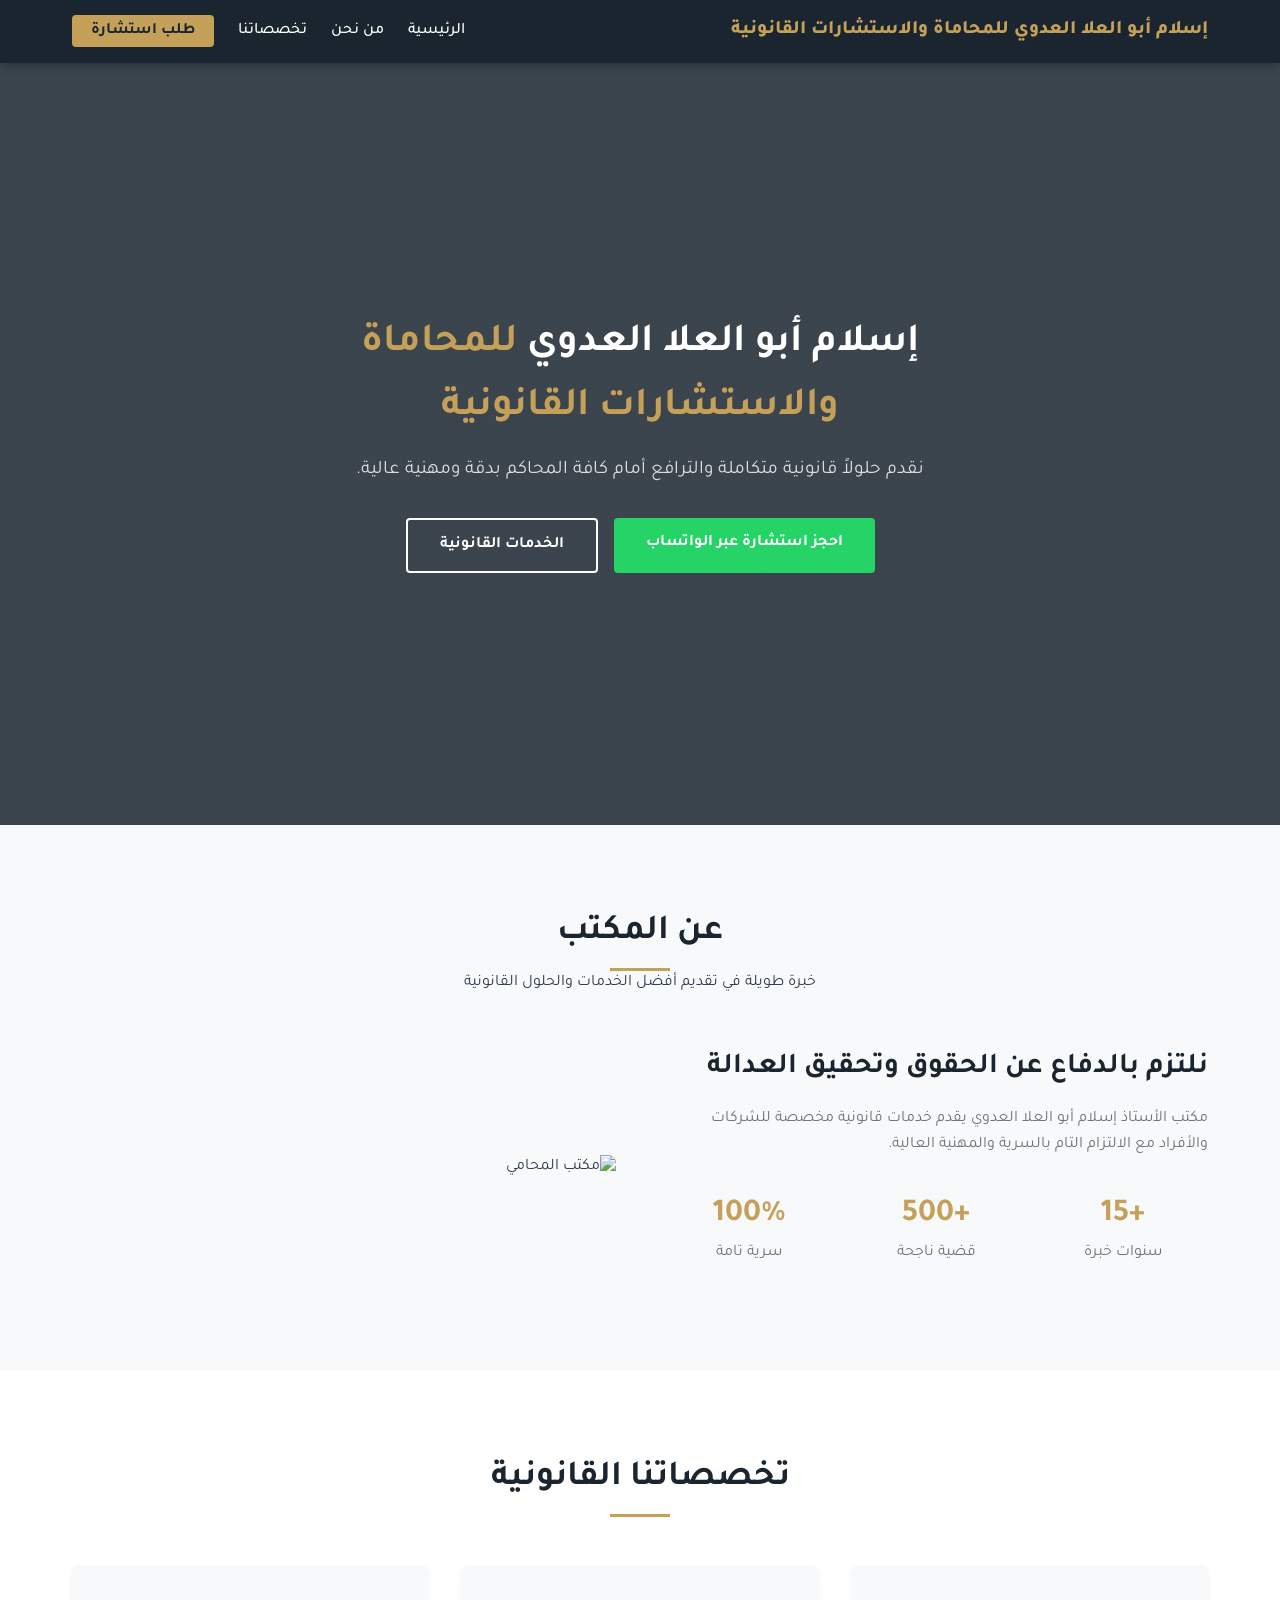
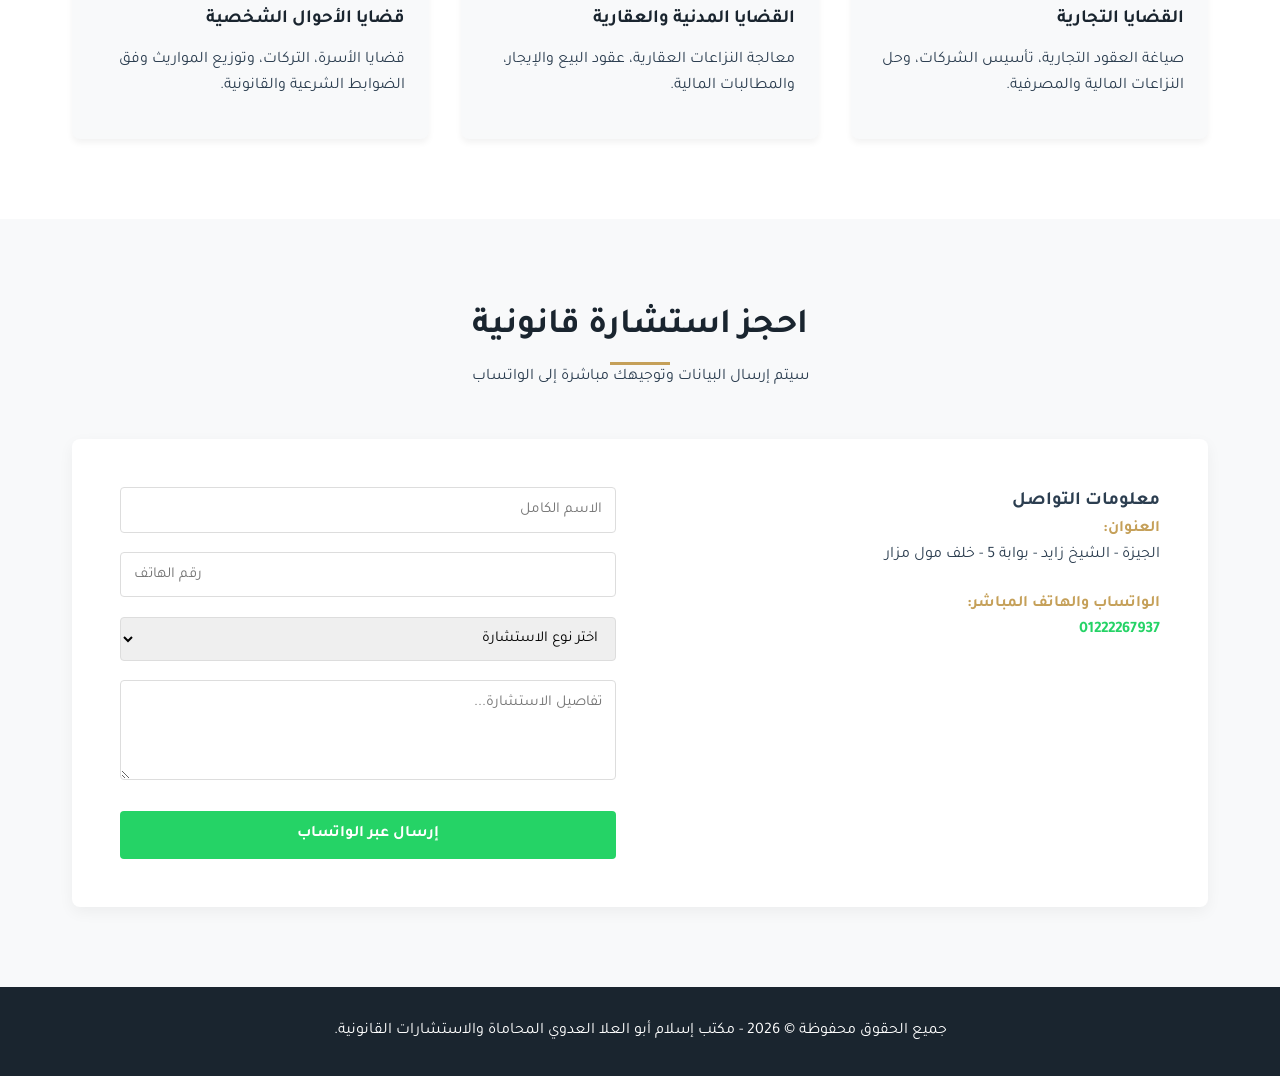
==== index.html @ 29375376 "Add files via upload" ====
<!DOCTYPE html>
<html lang="ar" dir="rtl">
<head>
    <meta charset="UTF-8">
    <meta name="viewport" content="width=device-width, initial-scale=1.0">
    <title>إسلام أبو العلا العدوي | المحاماة والاستشارات القانونية</title>
    <!-- خط تجوال من Google Fonts -->
    <link href="https://fonts.googleapis.com/css2?family=Tajawal:wght@400;500;700;800&display=swap" rel="stylesheet">
    
    <style>
        :root {
            --primary-color: #1a252f;
            --secondary-color: #c5a059;
            --bg-light: #f8f9fa;
            --text-dark: #2c3e50;
            --text-muted: #6c757d;
            --white: #ffffff;
            --whatsapp-color: #25d366;
            --transition: all 0.3s ease;
        }

        * {
            margin: 0;
            padding: 0;
            box-sizing: border-box;
            font-family: 'Tajawal', sans-serif;
        }

        html { scroll-behavior: smooth; }

        body {
            background-color: var(--bg-light);
            color: var(--text-dark);
            line-height: 1.6;
        }

        a { text-decoration: none; color: inherit; }

        /* الهيدر وقائمة التصفح */
        header {
            background-color: var(--primary-color);
            position: fixed;
            top: 0;
            width: 100%;
            z-index: 1000;
            box-shadow: 0 2px 10px rgba(0,0,0,0.3);
        }

        nav {
            max-width: 1200px;
            margin: 0 auto;
            display: flex;
            justify-content: space-between;
            align-items: center;
            padding: 1rem 2rem;
        }

        .logo {
            color: var(--secondary-color);
            font-size: 1.2rem;
            font-weight: 800;
        }

        .nav-links {
            display: flex;
            list-style: none;
            gap: 1.5rem;
        }

        .nav-links a {
            color: var(--white);
            font-weight: 500;
            transition: var(--transition);
        }

        .nav-links a:hover { color: var(--secondary-color); }

        .btn-consult {
            background-color: var(--secondary-color);
            color: var(--primary-color) !important;
            padding: 0.5rem 1.2rem;
            border-radius: 4px;
            font-weight: 700 !important;
            transition: var(--transition);
        }

        .btn-consult:hover { background-color: #b08d48; }

        /* الواجهة الرئيسية */
        .hero {
            background: linear-gradient(rgba(26, 37, 47, 0.85), rgba(26, 37, 47, 0.85)), 
                        url('https://images.unsplash.com/photo-1589829545856-d10d557cf95f?auto=format&fit=crop&w=1350&q=80');
            background-size: cover;
            background-position: center;
            height: 85vh;
            display: flex;
            align-items: center;
            justify-content: center;
            text-align: center;
            color: var(--white);
            padding: 0 1rem;
            margin-top: 60px;
        }

        .hero-content { max-width: 800px; }
        .hero h1 { font-size: 2.5rem; margin-bottom: 1rem; }
        .hero h1 span { color: var(--secondary-color); }
        .hero p { font-size: 1.2rem; margin-bottom: 2rem; color: #dcdcdc; }

        .hero-btns {
            display: flex;
            gap: 1rem;
            justify-content: center;
        }

        .btn-primary {
            background-color: var(--whatsapp-color);
            color: var(--white);
            padding: 0.8rem 2rem;
            border-radius: 4px;
            font-weight: 700;
            transition: var(--transition);
            display: inline-block;
        }

        .btn-primary:hover { background-color: #1eb954; }

        .btn-outline {
            border: 2px solid var(--white);
            color: var(--white);
            padding: 0.8rem 2rem;
            border-radius: 4px;
            font-weight: 700;
            transition: var(--transition);
        }

        .btn-outline:hover {
            background-color: var(--white);
            color: var(--primary-color);
        }

        /* الأقسام العامة */
        section {
            padding: 5rem 2rem;
            max-width: 1200px;
            margin: 0 auto;
        }

        .section-title {
            text-align: center;
            margin-bottom: 3rem;
        }

        .section-title h2 {
            font-size: 2.2rem;
            color: var(--primary-color);
            position: relative;
            display: inline-block;
            padding-bottom: 10px;
        }

        .section-title h2::after {
            content: '';
            position: absolute;
            bottom: 0;
            right: 50%;
            transform: translateX(50%);
            width: 60px;
            height: 3px;
            background-color: var(--secondary-color);
        }

        /* من نحن */
        .about-grid {
            display: grid;
            grid-template-columns: 1fr 1fr;
            gap: 3rem;
            align-items: center;
        }

        .about-text h3 {
            font-size: 1.8rem;
            color: var(--primary-color);
            margin-bottom: 1rem;
        }

        .about-text p {
            color: var(--text-muted);
            margin-bottom: 1.5rem;
        }

        .stats {
            display: grid;
            grid-template-columns: repeat(3, 1fr);
            gap: 1rem;
            text-align: center;
            margin-top: 2rem;
        }

        .stat-item h4 {
            font-size: 2rem;
            color: var(--secondary-color);
        }

        /* الخدمات */
        .services-bg {
            background-color: var(--white);
            max-width: 100%;
        }

        .services-grid {
            display: grid;
            grid-template-columns: repeat(auto-fit, minmax(300px, 1fr));
            gap: 2rem;
        }

        .service-card {
            background-color: var(--bg-light);
            padding: 2.5rem 1.5rem;
            border-radius: 8px;
            transition: var(--transition);
            box-shadow: 0 4px 6px rgba(0,0,0,0.05);
        }

        .service-card:hover {
            transform: translateY(-5px);
            background-color: var(--white);
            box-shadow: 0 10px 20px rgba(0,0,0,0.1);
        }

        .service-card h3 {
            color: var(--primary-color);
            margin-bottom: 0.8rem;
        }

        /* نموذج الاتصال */
        .contact-container {
            display: grid;
            grid-template-columns: 1fr 1fr;
            gap: 3rem;
            background-color: var(--white);
            padding: 3rem;
            border-radius: 8px;
            box-shadow: 0 5px 15px rgba(0,0,0,0.05);
        }

        .info-item { margin-bottom: 1.5rem; }
        .info-item strong { display: block; color: var(--secondary-color); }

        .contact-form .form-group { margin-bottom: 1.2rem; }

        .contact-form input,
        .contact-form select,
        .contact-form textarea {
            width: 100%;
            padding: 0.8rem;
            border: 1px solid #ddd;
            border-radius: 4px;
            outline: none;
            font-size: 0.95rem;
        }

        .contact-form input:focus,
        .contact-form select:focus,
        .contact-form textarea:focus {
            border-color: var(--secondary-color);
        }

        .btn-submit {
            background-color: var(--whatsapp-color);
            color: var(--white);
            border: none;
            padding: 0.9rem 2rem;
            width: 100%;
            border-radius: 4px;
            font-weight: 700;
            cursor: pointer;
            transition: var(--transition);
            font-size: 1rem;
        }

        .btn-submit:hover { background-color: #1eb954; }

        /* الفوتر */
        footer {
            background-color: var(--primary-color);
            color: var(--white);
            text-align: center;
            padding: 2rem 1rem;
        }

        @media (max-width: 768px) {
            .nav-links { display: none; }
            .hero h1 { font-size: 1.8rem; }
            .about-grid, .contact-container { grid-template-columns: 1fr; }
            .hero-btns { flex-direction: column; }
        }
    </style>
</head>
<body>

    <!-- الهيدر -->
    <header>
        <nav>
            <div class="logo">إسلام أبو العلا العدوي للمحاماة والاستشارات القانونية</div>
            <ul class="nav-links">
                <li><a href="#home">الرئيسية</a></li>
                <li><a href="#about">من نحن</a></li>
                <li><a href="#services">تخصصاتنا</a></li>
                <li><a href="#contact" class="btn-consult">طلب استشارة</a></li>
            </ul>
        </nav>
    </header>

    <!-- الواجهة الرئيسية -->
    <section id="home" class="hero" style="max-width: 100%; padding: 0;">
        <div class="hero-content">
            <h1>إسلام أبو العلا العدوي <span>للمحاماة والاستشارات القانونية</span></h1>
            <p>نقدم حلولاً قانونية متكاملة والترافع أمام كافة المحاكم بدقة ومهنية عالية.</p>
            <div class="hero-btns">
                <a href="#contact" class="btn-primary">احجز استشارة عبر الواتساب</a>
                <a href="#services" class="btn-outline">الخدمات القانونية</a>
            </div>
        </div>
    </section>

    <!-- قسم من نحن -->
    <section id="about">
        <div class="section-title">
            <h2>عن المكتب</h2>
            <p>خبرة طويلة في تقديم أفضل الخدمات والحلول القانونية</p>
        </div>
        <div class="about-grid">
            <div class="about-text">
                <h3>نلتزم بالدفاع عن الحقوق وتحقيق العدالة</h3>
                <p>مكتب الأستاذ إسلام أبو العلا العدوي يقدم خدمات قانونية مخصصة للشركات والأفراد مع الالتزام التام بالسرية والمهنية العالية.</p>
                <div class="stats">
                    <div class="stat-item">
                        <h4>+15</h4>
                        <p>سنوات خبرة</p>
                    </div>
                    <div class="stat-item">
                        <h4>+500</h4>
                        <p>قضية ناجحة</p>
                    </div>
                    <div class="stat-item">
                        <h4>100%</h4>
                        <p>سرية تامة</p>
                    </div>
                </div>
            </div>
            <div class="about-image">
                <img src="https://images.unsplash.com/photo-1505664194779-8beaceb93744?auto=format&fit=crop&w=800&q=80" alt="مكتب المحامي" style="width: 100%; border-radius: 8px;">
            </div>
        </div>
    </section>

    <!-- الخدمات -->
    <div class="services-bg" id="services">
        <section>
            <div class="section-title">
                <h2>تخصصاتنا القانونية</h2>
            </div>
            <div class="services-grid">
                <div class="service-card">
                    <h3>القضايا التجارية</h3>
                    <p>صياغة العقود التجارية، تأسيس الشركات، وحل النزاعات المالية والمصرفية.</p>
                </div>
                <div class="service-card">
                    <h3>القضايا المدنية والعقارية</h3>
                    <p>معالجة النزاعات العقارية، عقود البيع والإيجار، والمطالبات المالية.</p>
                </div>
                <div class="service-card">
                    <h3>قضايا الأحوال الشخصية</h3>
                    <p>قضايا الأسرة، التركات، وتوزيع المواريث وفق الضوابط الشرعية والقانونية.</p>
                </div>
            </div>
        </section>
    </div>

    <!-- قسم طلب الاستشارة عبر الواتساب -->
    <section id="contact">
        <div class="section-title">
            <h2>احجز استشارة قانونية</h2>
            <p>سيتم إرسال البيانات وتوجيهك مباشرة إلى الواتساب</p>
        </div>
        <div class="contact-container">
            <div class="contact-info">
                <h3>معلومات التواصل</h3>
                <div class="info-item">
                    <strong>العنوان:</strong>
                    <p>الجيزة - الشيخ زايد - بوابة 5 - خلف مول مزار</p>
                </div>
                <div class="info-item">
                    <strong>الواتساب والهاتف المباشر:</strong>
                    <p dir="ltr" style="text-align: right;"><a href="https://wa.me/201222267937" target="_blank" style="color: #25d366; font-weight: bold;">01222267937</a></p>
                </div>
            </div>

            <div class="contact-form">
                <form id="consultationForm">
                    <div class="form-group">
                        <input type="text" id="fullName" placeholder="الاسم الكامل" required>
                    </div>
                    <div class="form-group">
                        <input type="tel" id="phone" placeholder="رقم الهاتف" required>
                    </div>
                    <div class="form-group">
                        <select id="serviceType" required>
                            <option value="" disabled selected>اختر نوع الاستشارة</option>
                            <option value="قضايا تجارية">قضايا تجارية</option>
                            <option value="قضايا مدنية">قضايا مدنية وعقارية</option>
                            <option value="أحوال شخصية">أحوال شخصية وتركات</option>
                            <option value="قضايا عمالية">قضايا عمالية</option>
                        </select>
                    </div>
                    <div class="form-group">
                        <textarea id="message" rows="4" placeholder="تفاصيل الاستشارة..." required></textarea>
                    </div>
                    <button type="submit" id="submitBtn" class="btn-submit">إرسال عبر الواتساب</button>
                </form>
            </div>
        </div>
    </section>

    <!-- الفوتر -->
    <footer>
        <p>جميع الحقوق محفوظة &copy; 2026 - مكتب إسلام أبو العلا العدوي المحاماة والاستشارات القانونية.</p>
    </footer>

    <!-- ==================== كود الفايربيس والواتساب ==================== -->
    <script type="module">
        import { initializeApp } from "https://www.gstatic.com/firebasejs/10.8.0/firebase-app.js";
        import { getDatabase, ref, push, set } from "https://www.gstatic.com/firebasejs/10.8.0/firebase-database.js";

        // إعدادات قاعدة البيانات الخاصة بك
        const firebaseConfig = {
            apiKey: "AIzaSyD9DqOsGH4UDfLgGRZQH_5jJqIiytYULbw",
            authDomain: "islam-680b2.firebaseapp.com",
            databaseURL: "https://islam-680b2-default-rtdb.firebaseio.com",
            projectId: "islam-680b2",
            storageBucket: "islam-680b2.firebasestorage.app",
            messagingSenderId: "734377925224",
            appId: "1:734377925224:android:f8cc1d05080e01328b39dd"
        };

        const app = initializeApp(firebaseConfig);
        const database = getDatabase(app);

        // رقم الواتساب المحدث الخالي من الأصفار والرموز مع كود مصر 20
        const whatsappNumber = "201222267937";

        const form = document.getElementById('consultationForm');
        const submitBtn = document.getElementById('submitBtn');

        form.addEventListener('submit', function(e) {
            e.preventDefault();

            submitBtn.disabled = true;
            submitBtn.innerText = "جاري التوجيه للواتساب...";

            const fullName = document.getElementById('fullName').value;
            const phone = document.getElementById('phone').value;
            const serviceType = document.getElementById('serviceType').value;
            const message = document.getElementById('message').value;

            // 1. حفظ البيانات في Firebase Realtime Database
            const consultationsRef = ref(database, 'consultations');
            const newConsultationRef = push(consultationsRef);

            set(newConsultationRef, {
                fullName: fullName,
                phone: phone,
                serviceType: serviceType,
                message: message,
                timestamp: new Date().toISOString()
            }).then(() => {
                // 2. توجيه العميل للواتساب بنص نقي وخالٍ من الإيموجي لمنع ظهور علامات الاستفهام
                const whatsappText = `مرحباً، أود حجز استشارة قانونية:%0A%0A` +
                    `الاسم: ${encodeURIComponent(fullName)}%0A` +
                    `رقم الهاتف: ${encodeURIComponent(phone)}%0A` +
                    `نوع الاستشارة: ${encodeURIComponent(serviceType)}%0A` +
                    `تفاصيل الاستشارة:%0A${encodeURIComponent(message)}`;

                const whatsappUrl = `https://wa.me/${whatsappNumber}?text=${whatsappText}`;

                // فتح الواتساب في نافذة جديدة
                window.open(whatsappUrl, '_blank');
                
                form.reset();
            }).catch((error) => {
                console.error("خطأ:", error);
                alert("حدث خطأ أثناء الإرسال، يرجى المحاولة مرة أخرى.");
            }).finally(() => {
                submitBtn.disabled = false;
                submitBtn.innerText = "إرسال عبر الواتساب";
            });
        });
    </script>
</body>
</html>
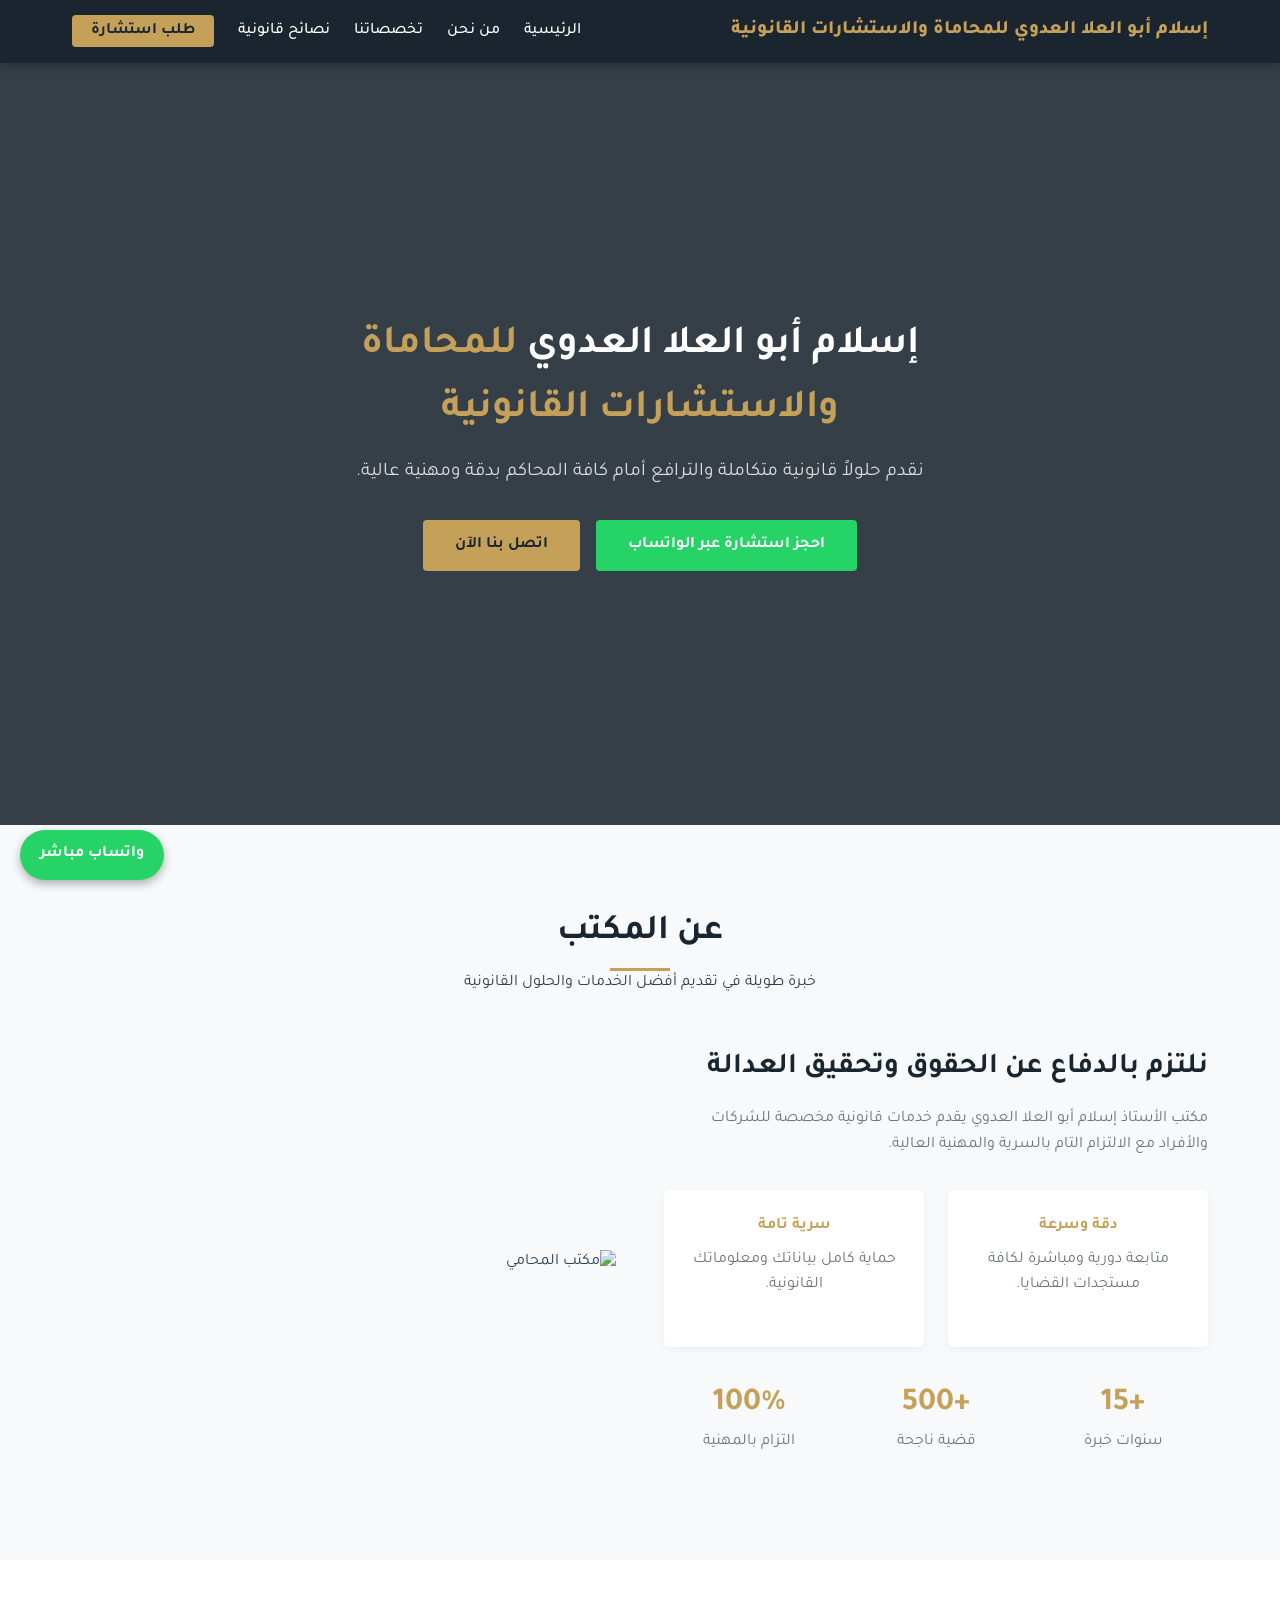
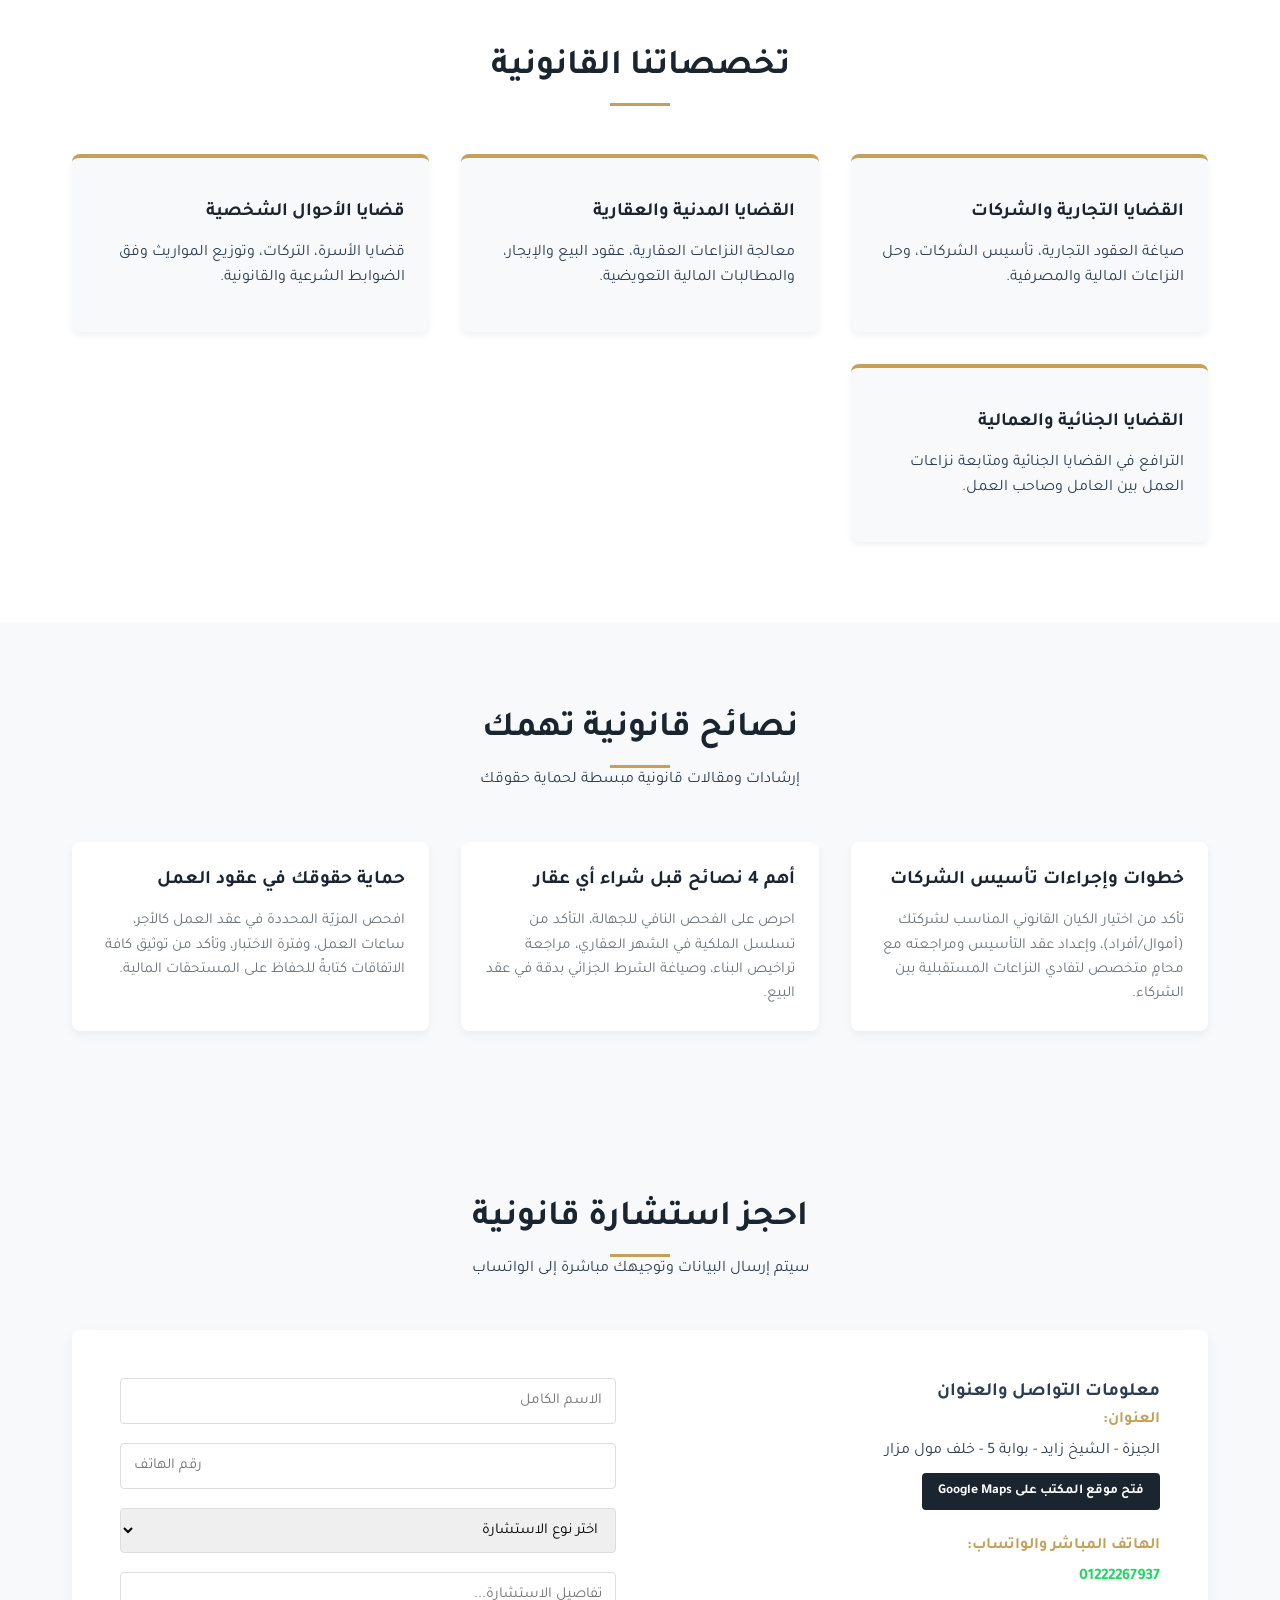
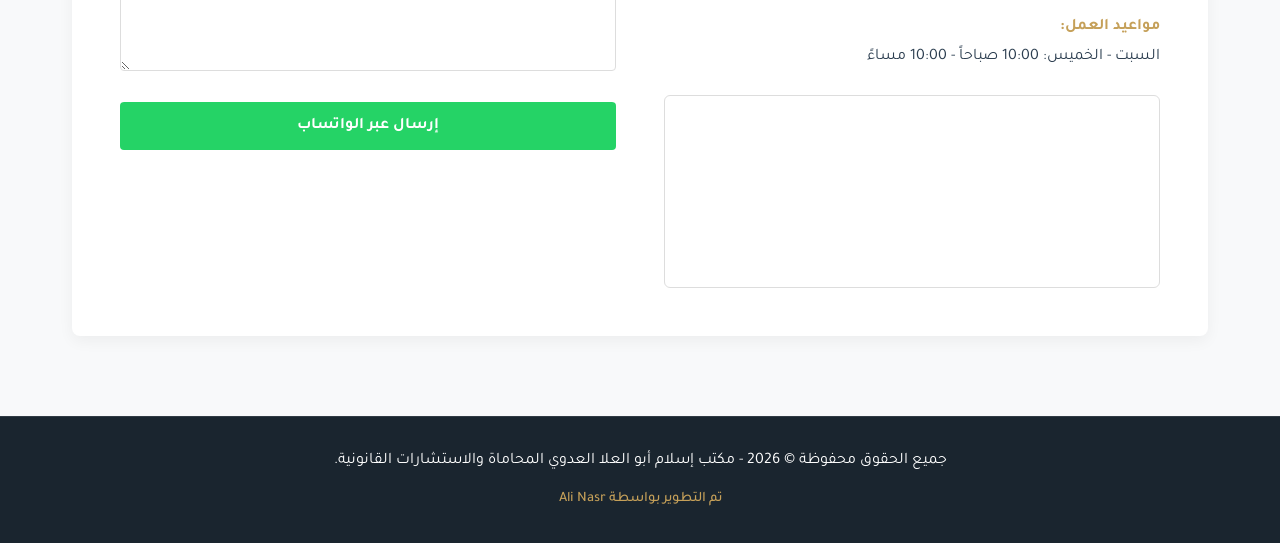
==== commit 034e6c35: "Refactor HTML structure and styles Updated various sections of the HTML file, including button style" ====
--- a/index.html
+++ b/index.html
@@ -88,7 +88,7 @@
 
         /* الواجهة الرئيسية */
         .hero {
-            background: linear-gradient(rgba(26, 37, 47, 0.85), rgba(26, 37, 47, 0.85)), 
+            background: linear-gradient(rgba(26, 37, 47, 0.88), rgba(26, 37, 47, 0.88)), 
                         url('https://images.unsplash.com/photo-1589829545856-d10d557cf95f?auto=format&fit=crop&w=1350&q=80');
             background-size: cover;
             background-position: center;
@@ -111,6 +111,7 @@
             display: flex;
             gap: 1rem;
             justify-content: center;
+            flex-wrap: wrap;
         }
 
         .btn-primary {
@@ -125,19 +126,16 @@
 
         .btn-primary:hover { background-color: #1eb954; }
 
-        .btn-outline {
-            border: 2px solid var(--white);
-            color: var(--white);
+        .btn-phone {
+            background-color: var(--secondary-color);
+            color: var(--primary-color);
             padding: 0.8rem 2rem;
             border-radius: 4px;
             font-weight: 700;
             transition: var(--transition);
         }
 
-        .btn-outline:hover {
-            background-color: var(--white);
-            color: var(--primary-color);
-        }
+        .btn-phone:hover { background-color: #b08d48; }
 
         /* الأقسام العامة */
         section {
@@ -220,6 +218,7 @@
             border-radius: 8px;
             transition: var(--transition);
             box-shadow: 0 4px 6px rgba(0,0,0,0.05);
+            border-top: 4px solid var(--secondary-color);
         }
 
         .service-card:hover {
@@ -233,7 +232,68 @@
             margin-bottom: 0.8rem;
         }
 
-        /* نموذج الاتصال */
+        /* مميزات التعامل معنا */
+        .features-grid {
+            display: grid;
+            grid-template-columns: repeat(auto-fit, minmax(250px, 1fr));
+            gap: 1.5rem;
+            margin-top: 2rem;
+        }
+
+        .feature-box {
+            background: var(--white);
+            padding: 1.5rem;
+            border-radius: 6px;
+            box-shadow: 0 2px 8px rgba(0,0,0,0.05);
+            text-align: center;
+        }
+
+        .feature-box h4 {
+            color: var(--secondary-color);
+            margin-bottom: 0.5rem;
+        }
+
+        /* قسم النصائح والمقالات القانونية */
+        .articles-bg {
+            background-color: var(--bg-light);
+        }
+
+        .articles-grid {
+            display: grid;
+            grid-template-columns: repeat(auto-fit, minmax(300px, 1fr));
+            gap: 2rem;
+        }
+
+        .article-card {
+            background: var(--white);
+            border-radius: 8px;
+            overflow: hidden;
+            box-shadow: 0 4px 10px rgba(0,0,0,0.05);
+            transition: var(--transition);
+        }
+
+        .article-card:hover {
+            transform: translateY(-5px);
+            box-shadow: 0 8px 20px rgba(0,0,0,0.1);
+        }
+
+        .article-body {
+            padding: 1.5rem;
+        }
+
+        .article-body h3 {
+            color: var(--primary-color);
+            font-size: 1.2rem;
+            margin-bottom: 0.8rem;
+        }
+
+        .article-body p {
+            color: var(--text-muted);
+            font-size: 0.95rem;
+            line-height: 1.6;
+        }
+
+        /* نموذج الاتصال والخريطة */
         .contact-container {
             display: grid;
             grid-template-columns: 1fr 1fr;
@@ -245,7 +305,31 @@
         }
 
         .info-item { margin-bottom: 1.5rem; }
-        .info-item strong { display: block; color: var(--secondary-color); }
+        .info-item strong { display: block; color: var(--secondary-color); margin-bottom: 5px; }
+
+        .btn-map {
+            display: inline-block;
+            margin-top: 8px;
+            background-color: var(--primary-color);
+            color: var(--white);
+            padding: 0.5rem 1rem;
+            border-radius: 4px;
+            font-size: 0.85rem;
+            font-weight: bold;
+            transition: var(--transition);
+        }
+
+        .btn-map:hover {
+            background-color: var(--secondary-color);
+            color: var(--primary-color);
+        }
+
+        .map-frame {
+            margin-top: 15px;
+            border-radius: 6px;
+            overflow: hidden;
+            border: 1px solid #ddd;
+        }
 
         .contact-form .form-group { margin-bottom: 1.2rem; }
 
@@ -281,12 +365,43 @@
 
         .btn-submit:hover { background-color: #1eb954; }
 
+        /* زر الواتساب العائم */
+        .floating-whatsapp {
+            position: fixed;
+            bottom: 20px;
+            left: 20px;
+            background-color: var(--whatsapp-color);
+            color: white;
+            padding: 12px 20px;
+            border-radius: 30px;
+            box-shadow: 0 4px 10px rgba(0,0,0,0.3);
+            z-index: 1000;
+            font-weight: bold;
+            display: flex;
+            align-items: center;
+            gap: 8px;
+            transition: var(--transition);
+        }
+
+        .floating-whatsapp:hover {
+            transform: scale(1.05);
+            background-color: #1eb954;
+        }
+
         /* الفوتر */
         footer {
             background-color: var(--primary-color);
             color: var(--white);
             text-align: center;
             padding: 2rem 1rem;
+            border-top: 1px solid rgba(255,255,255,0.1);
+        }
+
+        .developer-rights {
+            margin-top: 0.8rem;
+            font-size: 0.9rem;
+            color: var(--secondary-color);
+            font-weight: 500;
         }
 
         @media (max-width: 768px) {
@@ -298,6 +413,11 @@
     </style>
 </head>
 <body>
+
+    <!-- زر واتساب عائم -->
+    <a href="https://wa.me/201222267937" target="_blank" class="floating-whatsapp">
+        واتساب مباشر
+    </a>
 
     <!-- الهيدر -->
     <header>
@@ -307,6 +427,7 @@
                 <li><a href="#home">الرئيسية</a></li>
                 <li><a href="#about">من نحن</a></li>
                 <li><a href="#services">تخصصاتنا</a></li>
+                <li><a href="#articles">نصائح قانونية</a></li>
                 <li><a href="#contact" class="btn-consult">طلب استشارة</a></li>
             </ul>
         </nav>
@@ -319,7 +440,7 @@
             <p>نقدم حلولاً قانونية متكاملة والترافع أمام كافة المحاكم بدقة ومهنية عالية.</p>
             <div class="hero-btns">
                 <a href="#contact" class="btn-primary">احجز استشارة عبر الواتساب</a>
-                <a href="#services" class="btn-outline">الخدمات القانونية</a>
+                <a href="tel:01222267937" class="btn-phone">اتصل بنا الآن</a>
             </div>
         </div>
     </section>
@@ -334,6 +455,18 @@
             <div class="about-text">
                 <h3>نلتزم بالدفاع عن الحقوق وتحقيق العدالة</h3>
                 <p>مكتب الأستاذ إسلام أبو العلا العدوي يقدم خدمات قانونية مخصصة للشركات والأفراد مع الالتزام التام بالسرية والمهنية العالية.</p>
+                
+                <div class="features-grid">
+                    <div class="feature-box">
+                        <h4>دقة وسرعة</h4>
+                        <p>متابعة دورية ومباشرة لكافة مستجدات القضايا.</p>
+                    </div>
+                    <div class="feature-box">
+                        <h4>سرية تامة</h4>
+                        <p>حماية كامل بياناتك ومعلوماتك القانونية.</p>
+                    </div>
+                </div>
+
                 <div class="stats">
                     <div class="stat-item">
                         <h4>+15</h4>
@@ -345,7 +478,7 @@
                     </div>
                     <div class="stat-item">
                         <h4>100%</h4>
-                        <p>سرية تامة</p>
+                        <p>التزام بالمهنية</p>
                     </div>
                 </div>
             </div>
@@ -363,22 +496,56 @@
             </div>
             <div class="services-grid">
                 <div class="service-card">
-                    <h3>القضايا التجارية</h3>
+                    <h3>القضايا التجارية والشركات</h3>
                     <p>صياغة العقود التجارية، تأسيس الشركات، وحل النزاعات المالية والمصرفية.</p>
                 </div>
                 <div class="service-card">
                     <h3>القضايا المدنية والعقارية</h3>
-                    <p>معالجة النزاعات العقارية، عقود البيع والإيجار، والمطالبات المالية.</p>
+                    <p>معالجة النزاعات العقارية، عقود البيع والإيجار، والمطالبات المالية التعويضية.</p>
                 </div>
                 <div class="service-card">
                     <h3>قضايا الأحوال الشخصية</h3>
                     <p>قضايا الأسرة، التركات، وتوزيع المواريث وفق الضوابط الشرعية والقانونية.</p>
                 </div>
+                <div class="service-card">
+                    <h3>القضايا الجنائية والعمالية</h3>
+                    <p>الترافع في القضايا الجنائية ومتابعة نزاعات العمل بين العامل وصاحب العمل.</p>
+                </div>
             </div>
         </section>
     </div>
 
-    <!-- قسم طلب الاستشارة عبر الواتساب -->
+    <!-- قسم النصائح والمقالات القانونية -->
+    <div class="articles-bg" id="articles">
+        <section>
+            <div class="section-title">
+                <h2>نصائح قانونية تهمك</h2>
+                <p>إرشادات ومقالات قانونية مبسطة لحماية حقوقك</p>
+            </div>
+            <div class="articles-grid">
+                <div class="article-card">
+                    <div class="article-body">
+                        <h3>خطوات وإجراءات تأسيس الشركات</h3>
+                        <p>تأكد من اختيار الكيان القانوني المناسب لشركتك (أموال/أفراد)، وإعداد عقد التأسيس ومراجعته مع محامٍ متخصص لتفادي النزاعات المستقبلية بين الشركاء.</p>
+                    </div>
+                </div>
+                <div class="article-card">
+                    <div class="article-body">
+                        <h3>أهم 4 نصائح قبل شراء أي عقار</h3>
+                        <p>احرص على الفحص النافي للجهالة، التأكد من تسلسل الملكية في الشهر العقاري، مراجعة تراخيص البناء، وصياغة الشرط الجزائي بدقة في عقد البيع.</p>
+                    </div>
+                </div>
+                <div class="article-card">
+                    <div class="article-body">
+                        <h3>حماية حقوقك في عقود العمل</h3>
+                        <p>افحص المزيّة المحددة في عقد العمل كالأجر، ساعات العمل، وفترة الاختبار، وتأكد من توثيق كافة الاتفاقات كتابةً للحفاظ على المستحقات المالية.</p>
+                    </div>
+                </div>
+            </div>
+        </section>
+    </div>
+
+    <!-- قسم طلب الاستشارة والاتصال وخريطة جوجل -->
     <section id="contact">
         <div class="section-title">
             <h2>احجز استشارة قانونية</h2>
@@ -386,14 +553,33 @@
         </div>
         <div class="contact-container">
             <div class="contact-info">
-                <h3>معلومات التواصل</h3>
+                <h3>معلومات التواصل والعنوان</h3>
                 <div class="info-item">
                     <strong>العنوان:</strong>
                     <p>الجيزة - الشيخ زايد - بوابة 5 - خلف مول مزار</p>
+                    <a href="https://maps.google.com/?q=مول+مزار+الشيخ+زايد" target="_blank" class="btn-map">
+                        فتح موقع المكتب على Google Maps
+                    </a>
                 </div>
                 <div class="info-item">
-                    <strong>الواتساب والهاتف المباشر:</strong>
+                    <strong>الهاتف المباشر والواتساب:</strong>
                     <p dir="ltr" style="text-align: right;"><a href="https://wa.me/201222267937" target="_blank" style="color: #25d366; font-weight: bold;">01222267937</a></p>
+                </div>
+                <div class="info-item">
+                    <strong>مواعيد العمل:</strong>
+                    <p>السبت - الخميس: 10:00 صباحاً - 10:00 مساءً</p>
+                </div>
+                
+                <!-- خريطة توضيحية من Google Maps -->
+                <div class="map-frame">
+                    <iframe 
+                        src="https://www.google.com/maps/embed?pb=!1m18!1m12!1m3!1d3453.682337691866!2d30.9850!3d30.0460!2m3!1f0!2f0!3f0!3m2!1i1024!2i768!4f13.1!3m3!1m2!1s0x0%3A0x0!2zMzDCsDAyJzQ1LjYiTiAzMMKwNTknMDYuMCJF!5e0!3m2!1sar!2seg!4v1620000000000!5m2!1sar!2seg" 
+                        width="100%" 
+                        height="180" 
+                        style="border:0;" 
+                        allowfullscreen="" 
+                        loading="lazy">
+                    </iframe>
                 </div>
             </div>
 
@@ -408,10 +594,10 @@
                     <div class="form-group">
                         <select id="serviceType" required>
                             <option value="" disabled selected>اختر نوع الاستشارة</option>
-                            <option value="قضايا تجارية">قضايا تجارية</option>
+                            <option value="قضايا تجارية">قضايا تجارية وشركات</option>
                             <option value="قضايا مدنية">قضايا مدنية وعقارية</option>
                             <option value="أحوال شخصية">أحوال شخصية وتركات</option>
-                            <option value="قضايا عمالية">قضايا عمالية</option>
+                            <option value="قضايا جنائية وعمالية">قضايا جنائية وعمالية</option>
                         </select>
                     </div>
                     <div class="form-group">
@@ -426,6 +612,7 @@
     <!-- الفوتر -->
     <footer>
         <p>جميع الحقوق محفوظة &copy; 2026 - مكتب إسلام أبو العلا العدوي المحاماة والاستشارات القانونية.</p>
+        <p class="developer-rights">تم التطوير بواسطة Ali Nasr</p>
     </footer>
 
     <!-- ==================== كود الفايربيس والواتساب ==================== -->
@@ -433,7 +620,6 @@
         import { initializeApp } from "https://www.gstatic.com/firebasejs/10.8.0/firebase-app.js";
         import { getDatabase, ref, push, set } from "https://www.gstatic.com/firebasejs/10.8.0/firebase-database.js";
 
-        // إعدادات قاعدة البيانات الخاصة بك
         const firebaseConfig = {
             apiKey: "AIzaSyD9DqOsGH4UDfLgGRZQH_5jJqIiytYULbw",
             authDomain: "islam-680b2.firebaseapp.com",
@@ -447,7 +633,6 @@
         const app = initializeApp(firebaseConfig);
         const database = getDatabase(app);
 
-        // رقم الواتساب المحدث الخالي من الأصفار والرموز مع كود مصر 20
         const whatsappNumber = "201222267937";
 
         const form = document.getElementById('consultationForm');
@@ -475,7 +660,7 @@
                 message: message,
                 timestamp: new Date().toISOString()
             }).then(() => {
-                // 2. توجيه العميل للواتساب بنص نقي وخالٍ من الإيموجي لمنع ظهور علامات الاستفهام
+                // 2. توجيه العميل للواتساب
                 const whatsappText = `مرحباً، أود حجز استشارة قانونية:%0A%0A` +
                     `الاسم: ${encodeURIComponent(fullName)}%0A` +
                     `رقم الهاتف: ${encodeURIComponent(phone)}%0A` +
@@ -484,9 +669,7 @@
 
                 const whatsappUrl = `https://wa.me/${whatsappNumber}?text=${whatsappText}`;
 
-                // فتح الواتساب في نافذة جديدة
                 window.open(whatsappUrl, '_blank');
-                
                 form.reset();
             }).catch((error) => {
                 console.error("خطأ:", error);
@@ -498,4 +681,4 @@
         });
     </script>
 </body>
-</html>+</html>
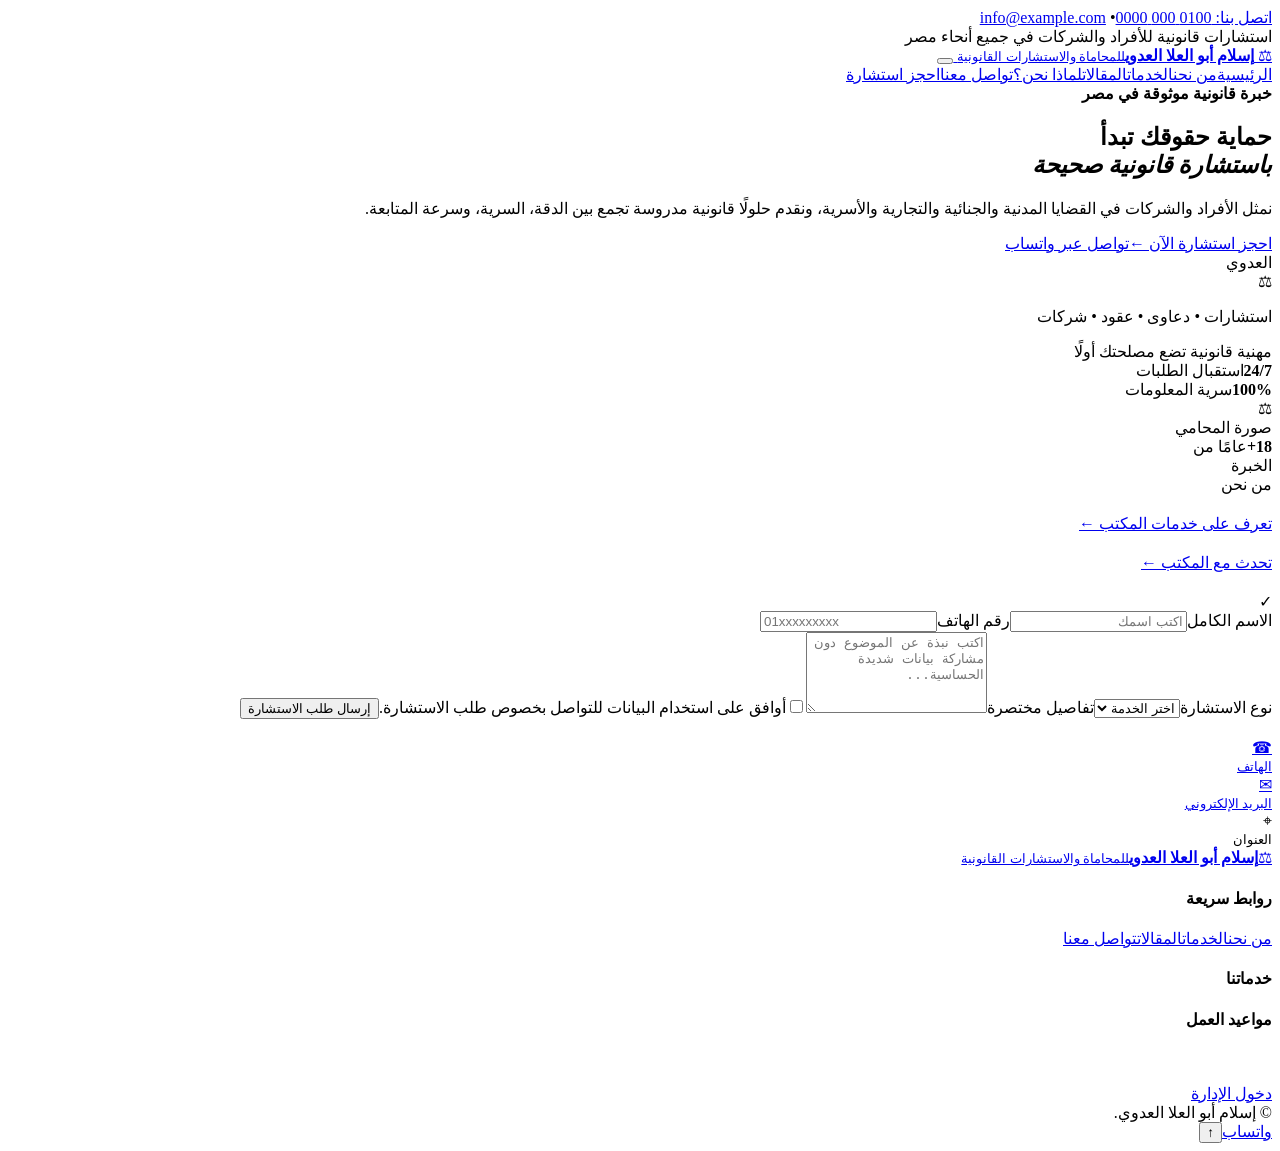
==== commit 82e804c4: "Update print statement from 'Hello' to 'Goodbye'" ====
--- a/index.html
+++ b/index.html
@@ -1,684 +1,79 @@
 <!DOCTYPE html>
 <html lang="ar" dir="rtl">
 <head>
-    <meta charset="UTF-8">
-    <meta name="viewport" content="width=device-width, initial-scale=1.0">
-    <title>إسلام أبو العلا العدوي | المحاماة والاستشارات القانونية</title>
-    <!-- خط تجوال من Google Fonts -->
-    <link href="https://fonts.googleapis.com/css2?family=Tajawal:wght@400;500;700;800&display=swap" rel="stylesheet">
-    
-    <style>
-        :root {
-            --primary-color: #1a252f;
-            --secondary-color: #c5a059;
-            --bg-light: #f8f9fa;
-            --text-dark: #2c3e50;
-            --text-muted: #6c757d;
-            --white: #ffffff;
-            --whatsapp-color: #25d366;
-            --transition: all 0.3s ease;
-        }
-
-        * {
-            margin: 0;
-            padding: 0;
-            box-sizing: border-box;
-            font-family: 'Tajawal', sans-serif;
-        }
-
-        html { scroll-behavior: smooth; }
-
-        body {
-            background-color: var(--bg-light);
-            color: var(--text-dark);
-            line-height: 1.6;
-        }
-
-        a { text-decoration: none; color: inherit; }
-
-        /* الهيدر وقائمة التصفح */
-        header {
-            background-color: var(--primary-color);
-            position: fixed;
-            top: 0;
-            width: 100%;
-            z-index: 1000;
-            box-shadow: 0 2px 10px rgba(0,0,0,0.3);
-        }
-
-        nav {
-            max-width: 1200px;
-            margin: 0 auto;
-            display: flex;
-            justify-content: space-between;
-            align-items: center;
-            padding: 1rem 2rem;
-        }
-
-        .logo {
-            color: var(--secondary-color);
-            font-size: 1.2rem;
-            font-weight: 800;
-        }
-
-        .nav-links {
-            display: flex;
-            list-style: none;
-            gap: 1.5rem;
-        }
-
-        .nav-links a {
-            color: var(--white);
-            font-weight: 500;
-            transition: var(--transition);
-        }
-
-        .nav-links a:hover { color: var(--secondary-color); }
-
-        .btn-consult {
-            background-color: var(--secondary-color);
-            color: var(--primary-color) !important;
-            padding: 0.5rem 1.2rem;
-            border-radius: 4px;
-            font-weight: 700 !important;
-            transition: var(--transition);
-        }
-
-        .btn-consult:hover { background-color: #b08d48; }
-
-        /* الواجهة الرئيسية */
-        .hero {
-            background: linear-gradient(rgba(26, 37, 47, 0.88), rgba(26, 37, 47, 0.88)), 
-                        url('https://images.unsplash.com/photo-1589829545856-d10d557cf95f?auto=format&fit=crop&w=1350&q=80');
-            background-size: cover;
-            background-position: center;
-            height: 85vh;
-            display: flex;
-            align-items: center;
-            justify-content: center;
-            text-align: center;
-            color: var(--white);
-            padding: 0 1rem;
-            margin-top: 60px;
-        }
-
-        .hero-content { max-width: 800px; }
-        .hero h1 { font-size: 2.5rem; margin-bottom: 1rem; }
-        .hero h1 span { color: var(--secondary-color); }
-        .hero p { font-size: 1.2rem; margin-bottom: 2rem; color: #dcdcdc; }
-
-        .hero-btns {
-            display: flex;
-            gap: 1rem;
-            justify-content: center;
-            flex-wrap: wrap;
-        }
-
-        .btn-primary {
-            background-color: var(--whatsapp-color);
-            color: var(--white);
-            padding: 0.8rem 2rem;
-            border-radius: 4px;
-            font-weight: 700;
-            transition: var(--transition);
-            display: inline-block;
-        }
-
-        .btn-primary:hover { background-color: #1eb954; }
-
-        .btn-phone {
-            background-color: var(--secondary-color);
-            color: var(--primary-color);
-            padding: 0.8rem 2rem;
-            border-radius: 4px;
-            font-weight: 700;
-            transition: var(--transition);
-        }
-
-        .btn-phone:hover { background-color: #b08d48; }
-
-        /* الأقسام العامة */
-        section {
-            padding: 5rem 2rem;
-            max-width: 1200px;
-            margin: 0 auto;
-        }
-
-        .section-title {
-            text-align: center;
-            margin-bottom: 3rem;
-        }
-
-        .section-title h2 {
-            font-size: 2.2rem;
-            color: var(--primary-color);
-            position: relative;
-            display: inline-block;
-            padding-bottom: 10px;
-        }
-
-        .section-title h2::after {
-            content: '';
-            position: absolute;
-            bottom: 0;
-            right: 50%;
-            transform: translateX(50%);
-            width: 60px;
-            height: 3px;
-            background-color: var(--secondary-color);
-        }
-
-        /* من نحن */
-        .about-grid {
-            display: grid;
-            grid-template-columns: 1fr 1fr;
-            gap: 3rem;
-            align-items: center;
-        }
-
-        .about-text h3 {
-            font-size: 1.8rem;
-            color: var(--primary-color);
-            margin-bottom: 1rem;
-        }
-
-        .about-text p {
-            color: var(--text-muted);
-            margin-bottom: 1.5rem;
-        }
-
-        .stats {
-            display: grid;
-            grid-template-columns: repeat(3, 1fr);
-            gap: 1rem;
-            text-align: center;
-            margin-top: 2rem;
-        }
-
-        .stat-item h4 {
-            font-size: 2rem;
-            color: var(--secondary-color);
-        }
-
-        /* الخدمات */
-        .services-bg {
-            background-color: var(--white);
-            max-width: 100%;
-        }
-
-        .services-grid {
-            display: grid;
-            grid-template-columns: repeat(auto-fit, minmax(300px, 1fr));
-            gap: 2rem;
-        }
-
-        .service-card {
-            background-color: var(--bg-light);
-            padding: 2.5rem 1.5rem;
-            border-radius: 8px;
-            transition: var(--transition);
-            box-shadow: 0 4px 6px rgba(0,0,0,0.05);
-            border-top: 4px solid var(--secondary-color);
-        }
-
-        .service-card:hover {
-            transform: translateY(-5px);
-            background-color: var(--white);
-            box-shadow: 0 10px 20px rgba(0,0,0,0.1);
-        }
-
-        .service-card h3 {
-            color: var(--primary-color);
-            margin-bottom: 0.8rem;
-        }
-
-        /* مميزات التعامل معنا */
-        .features-grid {
-            display: grid;
-            grid-template-columns: repeat(auto-fit, minmax(250px, 1fr));
-            gap: 1.5rem;
-            margin-top: 2rem;
-        }
-
-        .feature-box {
-            background: var(--white);
-            padding: 1.5rem;
-            border-radius: 6px;
-            box-shadow: 0 2px 8px rgba(0,0,0,0.05);
-            text-align: center;
-        }
-
-        .feature-box h4 {
-            color: var(--secondary-color);
-            margin-bottom: 0.5rem;
-        }
-
-        /* قسم النصائح والمقالات القانونية */
-        .articles-bg {
-            background-color: var(--bg-light);
-        }
-
-        .articles-grid {
-            display: grid;
-            grid-template-columns: repeat(auto-fit, minmax(300px, 1fr));
-            gap: 2rem;
-        }
-
-        .article-card {
-            background: var(--white);
-            border-radius: 8px;
-            overflow: hidden;
-            box-shadow: 0 4px 10px rgba(0,0,0,0.05);
-            transition: var(--transition);
-        }
-
-        .article-card:hover {
-            transform: translateY(-5px);
-            box-shadow: 0 8px 20px rgba(0,0,0,0.1);
-        }
-
-        .article-body {
-            padding: 1.5rem;
-        }
-
-        .article-body h3 {
-            color: var(--primary-color);
-            font-size: 1.2rem;
-            margin-bottom: 0.8rem;
-        }
-
-        .article-body p {
-            color: var(--text-muted);
-            font-size: 0.95rem;
-            line-height: 1.6;
-        }
-
-        /* نموذج الاتصال والخريطة */
-        .contact-container {
-            display: grid;
-            grid-template-columns: 1fr 1fr;
-            gap: 3rem;
-            background-color: var(--white);
-            padding: 3rem;
-            border-radius: 8px;
-            box-shadow: 0 5px 15px rgba(0,0,0,0.05);
-        }
-
-        .info-item { margin-bottom: 1.5rem; }
-        .info-item strong { display: block; color: var(--secondary-color); margin-bottom: 5px; }
-
-        .btn-map {
-            display: inline-block;
-            margin-top: 8px;
-            background-color: var(--primary-color);
-            color: var(--white);
-            padding: 0.5rem 1rem;
-            border-radius: 4px;
-            font-size: 0.85rem;
-            font-weight: bold;
-            transition: var(--transition);
-        }
-
-        .btn-map:hover {
-            background-color: var(--secondary-color);
-            color: var(--primary-color);
-        }
-
-        .map-frame {
-            margin-top: 15px;
-            border-radius: 6px;
-            overflow: hidden;
-            border: 1px solid #ddd;
-        }
-
-        .contact-form .form-group { margin-bottom: 1.2rem; }
-
-        .contact-form input,
-        .contact-form select,
-        .contact-form textarea {
-            width: 100%;
-            padding: 0.8rem;
-            border: 1px solid #ddd;
-            border-radius: 4px;
-            outline: none;
-            font-size: 0.95rem;
-        }
-
-        .contact-form input:focus,
-        .contact-form select:focus,
-        .contact-form textarea:focus {
-            border-color: var(--secondary-color);
-        }
-
-        .btn-submit {
-            background-color: var(--whatsapp-color);
-            color: var(--white);
-            border: none;
-            padding: 0.9rem 2rem;
-            width: 100%;
-            border-radius: 4px;
-            font-weight: 700;
-            cursor: pointer;
-            transition: var(--transition);
-            font-size: 1rem;
-        }
-
-        .btn-submit:hover { background-color: #1eb954; }
-
-        /* زر الواتساب العائم */
-        .floating-whatsapp {
-            position: fixed;
-            bottom: 20px;
-            left: 20px;
-            background-color: var(--whatsapp-color);
-            color: white;
-            padding: 12px 20px;
-            border-radius: 30px;
-            box-shadow: 0 4px 10px rgba(0,0,0,0.3);
-            z-index: 1000;
-            font-weight: bold;
-            display: flex;
-            align-items: center;
-            gap: 8px;
-            transition: var(--transition);
-        }
-
-        .floating-whatsapp:hover {
-            transform: scale(1.05);
-            background-color: #1eb954;
-        }
-
-        /* الفوتر */
-        footer {
-            background-color: var(--primary-color);
-            color: var(--white);
-            text-align: center;
-            padding: 2rem 1rem;
-            border-top: 1px solid rgba(255,255,255,0.1);
-        }
-
-        .developer-rights {
-            margin-top: 0.8rem;
-            font-size: 0.9rem;
-            color: var(--secondary-color);
-            font-weight: 500;
-        }
-
-        @media (max-width: 768px) {
-            .nav-links { display: none; }
-            .hero h1 { font-size: 1.8rem; }
-            .about-grid, .contact-container { grid-template-columns: 1fr; }
-            .hero-btns { flex-direction: column; }
-        }
-    </style>
+  <meta charset="UTF-8" />
+  <meta name="viewport" content="width=device-width, initial-scale=1.0" />
+  <meta name="description" id="metaDescription" content="مكتب قانوني متخصص في المحاماة والاستشارات القانونية للأفراد والشركات في مصر." />
+  <meta name="theme-color" content="#0b1726" />
+  <title>إسلام أبو العلا العدوي للمحاماة والاستشارات القانونية</title>
+  <link rel="preconnect" href="https://fonts.googleapis.com">
+  <link rel="preconnect" href="https://fonts.gstatic.com" crossorigin>
+  <link href="https://fonts.googleapis.com/css2?family=Cairo:wght@400;500;600;700;800&family=Noto+Kufi+Arabic:wght@500;600;700&display=swap" rel="stylesheet">
+  <link rel="stylesheet" href="styles.css" />
+  <noscript><style>.page-loader{display:none!important}.reveal{opacity:1!important;transform:none!important}</style></noscript>
 </head>
 <body>
+  <div class="page-loader" id="pageLoader" aria-hidden="true"><span></span></div>
 
-    <!-- زر واتساب عائم -->
-    <a href="https://wa.me/201222267937" target="_blank" class="floating-whatsapp">
-        واتساب مباشر
-    </a>
+  <header class="site-header" id="top">
+    <div class="topbar" id="topbarSection">
+      <div class="container topbar-inner">
+        <div class="topbar-links">
+          <a id="topPhone" href="tel:+201000000000">اتصل بنا: 0100 000 0000</a><span>•</span>
+          <a id="topEmail" href="mailto:info@example.com">info@example.com</a>
+        </div>
+        <div class="topbar-note" id="topbarNote">استشارات قانونية للأفراد والشركات في جميع أنحاء مصر</div>
+      </div>
+    </div>
 
-    <!-- الهيدر -->
-    <header>
-        <nav>
-            <div class="logo">إسلام أبو العلا العدوي للمحاماة والاستشارات القانونية</div>
-            <ul class="nav-links">
-                <li><a href="#home">الرئيسية</a></li>
-                <li><a href="#about">من نحن</a></li>
-                <li><a href="#services">تخصصاتنا</a></li>
-                <li><a href="#articles">نصائح قانونية</a></li>
-                <li><a href="#contact" class="btn-consult">طلب استشارة</a></li>
-            </ul>
-        </nav>
-    </header>
+    <nav class="navbar container" aria-label="التنقل الرئيسي">
+      <a class="brand" href="#top" aria-label="العودة إلى الرئيسية">
+        <span class="brand-mark" data-logo-mark aria-hidden="true">⚖</span>
+        <span class="brand-copy"><strong data-site-name>إسلام أبو العلا العدوي</strong><small data-site-tagline>للمحاماة والاستشارات القانونية</small></span>
+      </a>
+      <button class="menu-toggle" id="menuToggle" aria-label="فتح القائمة" aria-controls="mainMenu" aria-expanded="false"><span></span><span></span><span></span></button>
+      <div class="nav-links" id="mainMenu">
+        <a href="#home" class="active">الرئيسية</a><a href="#about">من نحن</a><a href="#services">الخدمات</a><a href="#articles">المقالات</a><a href="#why-us">لماذا نحن؟</a><a href="#contact">تواصل معنا</a><a class="nav-cta" href="#consultation">احجز استشارة</a>
+      </div>
+    </nav>
+  </header>
 
-    <!-- الواجهة الرئيسية -->
-    <section id="home" class="hero" style="max-width: 100%; padding: 0;">
-        <div class="hero-content">
-            <h1>إسلام أبو العلا العدوي <span>للمحاماة والاستشارات القانونية</span></h1>
-            <p>نقدم حلولاً قانونية متكاملة والترافع أمام كافة المحاكم بدقة ومهنية عالية.</p>
-            <div class="hero-btns">
-                <a href="#contact" class="btn-primary">احجز استشارة عبر الواتساب</a>
-                <a href="tel:01222267937" class="btn-phone">اتصل بنا الآن</a>
-            </div>
+  <main>
+    <section class="hero" id="home" data-section="hero">
+      <div class="container hero-grid">
+        <div class="hero-copy reveal">
+          <div class="eyebrow"><span></span><b id="heroEyebrow">خبرة قانونية موثوقة في مصر</b></div>
+          <h1><span id="heroTitle">حماية حقوقك تبدأ</span><br><em id="heroAccent">باستشارة قانونية صحيحة</em></h1>
+          <p id="heroBody">نمثل الأفراد والشركات في القضايا المدنية والجنائية والتجارية والأسرية، ونقدم حلولًا قانونية مدروسة تجمع بين الدقة، السرية، وسرعة المتابعة.</p>
+          <div class="hero-actions"><a class="btn btn-primary" id="heroPrimary" href="#consultation">احجز استشارة الآن <span>←</span></a><a class="btn btn-ghost" id="heroWhatsapp" href="#" target="_blank" rel="noopener">تواصل عبر واتساب</a></div>
+          <div class="trust-row" id="heroStats"></div>
         </div>
+        <div class="hero-visual reveal delay-1" aria-label="رمز العدالة">
+          <div class="legal-card card-back"></div><div class="legal-card card-main"><div class="card-seal" id="heroCardSeal">العدوي</div><div class="justice-symbol" aria-hidden="true">⚖</div><p id="heroCardTitle">استشارات • دعاوى • عقود • شركات</p><span id="heroCardSubtitle">مهنية قانونية تضع مصلحتك أولًا</span></div>
+          <div class="mini-badge badge-one"><b id="badge1Value">24/7</b><span id="badge1Label">استقبال الطلبات</span></div><div class="mini-badge badge-two"><b id="badge2Value">100%</b><span id="badge2Label">سرية المعلومات</span></div>
+        </div>
+      </div>
     </section>
 
-    <!-- قسم من نحن -->
-    <section id="about">
-        <div class="section-title">
-            <h2>عن المكتب</h2>
-            <p>خبرة طويلة في تقديم أفضل الخدمات والحلول القانونية</p>
-        </div>
-        <div class="about-grid">
-            <div class="about-text">
-                <h3>نلتزم بالدفاع عن الحقوق وتحقيق العدالة</h3>
-                <p>مكتب الأستاذ إسلام أبو العلا العدوي يقدم خدمات قانونية مخصصة للشركات والأفراد مع الالتزام التام بالسرية والمهنية العالية.</p>
-                
-                <div class="features-grid">
-                    <div class="feature-box">
-                        <h4>دقة وسرعة</h4>
-                        <p>متابعة دورية ومباشرة لكافة مستجدات القضايا.</p>
-                    </div>
-                    <div class="feature-box">
-                        <h4>سرية تامة</h4>
-                        <p>حماية كامل بياناتك ومعلوماتك القانونية.</p>
-                    </div>
-                </div>
+    <section class="section about" id="about" data-section="about"><div class="container about-grid"><div class="about-visual reveal"><div class="portrait-placeholder" id="aboutPortrait"><div class="portrait-icon">⚖</div><div class="portrait-lines"></div><span>صورة المحامي</span></div><div class="experience-stamp"><strong id="aboutExperience">18+</strong><span>عامًا من<br>الخبرة</span></div></div><div class="section-copy reveal delay-1"><div class="section-label" id="aboutLabel">من نحن</div><h2 id="aboutTitle"></h2><p class="lead" id="aboutLead"></p><p id="aboutBody"></p><div class="signature-block"><div class="signature-line"></div><div><strong id="aboutName"></strong><span id="aboutRole"></span></div></div><a class="text-link" href="#services">تعرف على خدمات المكتب <span>←</span></a></div></div></section>
 
-                <div class="stats">
-                    <div class="stat-item">
-                        <h4>+15</h4>
-                        <p>سنوات خبرة</p>
-                    </div>
-                    <div class="stat-item">
-                        <h4>+500</h4>
-                        <p>قضية ناجحة</p>
-                    </div>
-                    <div class="stat-item">
-                        <h4>100%</h4>
-                        <p>التزام بالمهنية</p>
-                    </div>
-                </div>
-            </div>
-            <div class="about-image">
-                <img src="https://images.unsplash.com/photo-1505664194779-8beaceb93744?auto=format&fit=crop&w=800&q=80" alt="مكتب المحامي" style="width: 100%; border-radius: 8px;">
-            </div>
-        </div>
-    </section>
+    <section class="section services" id="services" data-section="services"><div class="container"><div class="section-heading reveal"><div><div class="section-label" id="servicesLabel"></div><h2 id="servicesTitle"></h2></div><p id="servicesBody"></p></div><div class="services-grid" id="servicesGrid"></div></div></section>
 
-    <!-- الخدمات -->
-    <div class="services-bg" id="services">
-        <section>
-            <div class="section-title">
-                <h2>تخصصاتنا القانونية</h2>
-            </div>
-            <div class="services-grid">
-                <div class="service-card">
-                    <h3>القضايا التجارية والشركات</h3>
-                    <p>صياغة العقود التجارية، تأسيس الشركات، وحل النزاعات المالية والمصرفية.</p>
-                </div>
-                <div class="service-card">
-                    <h3>القضايا المدنية والعقارية</h3>
-                    <p>معالجة النزاعات العقارية، عقود البيع والإيجار، والمطالبات المالية التعويضية.</p>
-                </div>
-                <div class="service-card">
-                    <h3>قضايا الأحوال الشخصية</h3>
-                    <p>قضايا الأسرة، التركات، وتوزيع المواريث وفق الضوابط الشرعية والقانونية.</p>
-                </div>
-                <div class="service-card">
-                    <h3>القضايا الجنائية والعمالية</h3>
-                    <p>الترافع في القضايا الجنائية ومتابعة نزاعات العمل بين العامل وصاحب العمل.</p>
-                </div>
-            </div>
-        </section>
-    </div>
+    <section class="section why-us" id="why-us" data-section="why"><div class="container why-grid"><div class="why-copy reveal"><div class="section-label light" id="whyLabel"></div><h2 id="whyTitle"></h2><p id="whyBody"></p><a href="#contact" class="btn btn-light" id="whyCta">تحدث مع المكتب <span>←</span></a></div><div class="advantages-grid reveal delay-1" id="advantagesGrid"></div></div></section>
 
-    <!-- قسم النصائح والمقالات القانونية -->
-    <div class="articles-bg" id="articles">
-        <section>
-            <div class="section-title">
-                <h2>نصائح قانونية تهمك</h2>
-                <p>إرشادات ومقالات قانونية مبسطة لحماية حقوقك</p>
-            </div>
-            <div class="articles-grid">
-                <div class="article-card">
-                    <div class="article-body">
-                        <h3>خطوات وإجراءات تأسيس الشركات</h3>
-                        <p>تأكد من اختيار الكيان القانوني المناسب لشركتك (أموال/أفراد)، وإعداد عقد التأسيس ومراجعته مع محامٍ متخصص لتفادي النزاعات المستقبلية بين الشركاء.</p>
-                    </div>
-                </div>
-                <div class="article-card">
-                    <div class="article-body">
-                        <h3>أهم 4 نصائح قبل شراء أي عقار</h3>
-                        <p>احرص على الفحص النافي للجهالة، التأكد من تسلسل الملكية في الشهر العقاري، مراجعة تراخيص البناء، وصياغة الشرط الجزائي بدقة في عقد البيع.</p>
-                    </div>
-                </div>
-                <div class="article-card">
-                    <div class="article-body">
-                        <h3>حماية حقوقك في عقود العمل</h3>
-                        <p>افحص المزيّة المحددة في عقد العمل كالأجر، ساعات العمل، وفترة الاختبار، وتأكد من توثيق كافة الاتفاقات كتابةً للحفاظ على المستحقات المالية.</p>
-                    </div>
-                </div>
-            </div>
-        </section>
-    </div>
+    <section class="section articles" id="articles" data-section="articles"><div class="container"><div class="section-heading reveal"><div><div class="section-label" id="articlesLabel"></div><h2 id="articlesTitle"></h2></div><p id="articlesBody"></p></div><div class="articles-grid" id="articlesGrid"></div></div></section>
 
-    <!-- قسم طلب الاستشارة والاتصال وخريطة جوجل -->
-    <section id="contact">
-        <div class="section-title">
-            <h2>احجز استشارة قانونية</h2>
-            <p>سيتم إرسال البيانات وتوجيهك مباشرة إلى الواتساب</p>
-        </div>
-        <div class="contact-container">
-            <div class="contact-info">
-                <h3>معلومات التواصل والعنوان</h3>
-                <div class="info-item">
-                    <strong>العنوان:</strong>
-                    <p>الجيزة - الشيخ زايد - بوابة 5 - خلف مول مزار</p>
-                    <a href="https://maps.google.com/?q=مول+مزار+الشيخ+زايد" target="_blank" class="btn-map">
-                        فتح موقع المكتب على Google Maps
-                    </a>
-                </div>
-                <div class="info-item">
-                    <strong>الهاتف المباشر والواتساب:</strong>
-                    <p dir="ltr" style="text-align: right;"><a href="https://wa.me/201222267937" target="_blank" style="color: #25d366; font-weight: bold;">01222267937</a></p>
-                </div>
-                <div class="info-item">
-                    <strong>مواعيد العمل:</strong>
-                    <p>السبت - الخميس: 10:00 صباحاً - 10:00 مساءً</p>
-                </div>
-                
-                <!-- خريطة توضيحية من Google Maps -->
-                <div class="map-frame">
-                    <iframe 
-                        src="https://www.google.com/maps/embed?pb=!1m18!1m12!1m3!1d3453.682337691866!2d30.9850!3d30.0460!2m3!1f0!2f0!3f0!3m2!1i1024!2i768!4f13.1!3m3!1m2!1s0x0%3A0x0!2zMzDCsDAyJzQ1LjYiTiAzMMKwNTknMDYuMCJF!5e0!3m2!1sar!2seg!4v1620000000000!5m2!1sar!2seg" 
-                        width="100%" 
-                        height="180" 
-                        style="border:0;" 
-                        allowfullscreen="" 
-                        loading="lazy">
-                    </iframe>
-                </div>
-            </div>
+    <section class="section consultation" id="consultation" data-section="consultation"><div class="container consultation-grid"><div class="consultation-copy reveal"><div class="section-label light" id="consultationLabel"></div><h2 id="consultationTitle"></h2><p id="consultationBody"></p><div class="privacy-note"><span>✓</span><b id="consultationPrivacy"></b></div></div><form class="consultation-form reveal delay-1" id="consultationForm" novalidate><div class="form-row"><label>الاسم الكامل<input type="text" id="name" name="name" placeholder="اكتب اسمك" required minlength="3" maxlength="80"></label><label>رقم الهاتف<input type="tel" id="phone" name="phone" placeholder="01xxxxxxxxx" required pattern="^01[0125][0-9]{8}$"></label></div><label>نوع الاستشارة<select id="service" name="service" required><option value="">اختر الخدمة</option></select></label><label>تفاصيل مختصرة<textarea id="message" name="message" rows="5" placeholder="اكتب نبذة عن الموضوع دون مشاركة بيانات شديدة الحساسية..." required minlength="10" maxlength="1500"></textarea></label><label class="consent"><input type="checkbox" id="consent" required><span>أوافق على استخدام البيانات للتواصل بخصوص طلب الاستشارة.</span></label><button type="submit" class="btn btn-primary submit-btn" id="submitBtn"><span class="button-text" id="submitText">إرسال طلب الاستشارة</span><span class="button-loader" aria-hidden="true"></span></button><p class="form-status" id="formStatus" role="status" aria-live="polite"></p></form></div></section>
 
-            <div class="contact-form">
-                <form id="consultationForm">
-                    <div class="form-group">
-                        <input type="text" id="fullName" placeholder="الاسم الكامل" required>
-                    </div>
-                    <div class="form-group">
-                        <input type="tel" id="phone" placeholder="رقم الهاتف" required>
-                    </div>
-                    <div class="form-group">
-                        <select id="serviceType" required>
-                            <option value="" disabled selected>اختر نوع الاستشارة</option>
-                            <option value="قضايا تجارية">قضايا تجارية وشركات</option>
-                            <option value="قضايا مدنية">قضايا مدنية وعقارية</option>
-                            <option value="أحوال شخصية">أحوال شخصية وتركات</option>
-                            <option value="قضايا جنائية وعمالية">قضايا جنائية وعمالية</option>
-                        </select>
-                    </div>
-                    <div class="form-group">
-                        <textarea id="message" rows="4" placeholder="تفاصيل الاستشارة..." required></textarea>
-                    </div>
-                    <button type="submit" id="submitBtn" class="btn-submit">إرسال عبر الواتساب</button>
-                </form>
-            </div>
-        </div>
-    </section>
+    <section class="section contact" id="contact" data-section="contact"><div class="container"><div class="contact-card reveal"><div class="contact-intro"><div class="section-label" id="contactLabel"></div><h2 id="contactTitle"></h2></div><div class="contact-items"><a id="contactPhone" href="#"><span>☎</span><div><small>الهاتف</small><strong id="contactPhoneText"></strong></div></a><a id="contactEmail" href="#"><span>✉</span><div><small>البريد الإلكتروني</small><strong id="contactEmailText"></strong></div></a><div><span>⌖</span><div><small>العنوان</small><strong id="contactAddress"></strong></div></div></div></div></div></section>
+  </main>
 
-    <!-- الفوتر -->
-    <footer>
-        <p>جميع الحقوق محفوظة &copy; 2026 - مكتب إسلام أبو العلا العدوي المحاماة والاستشارات القانونية.</p>
-        <p class="developer-rights">تم التطوير بواسطة Ali Nasr</p>
-    </footer>
+  <footer class="footer" data-section="footer"><div class="container footer-grid"><div class="footer-brand"><a class="brand" href="#top"><span class="brand-mark" data-logo-mark>⚖</span><span class="brand-copy"><strong data-site-name>إسلام أبو العلا العدوي</strong><small data-site-tagline>للمحاماة والاستشارات القانونية</small></span></a><p id="footerSummary"></p></div><div><h4>روابط سريعة</h4><a href="#about">من نحن</a><a href="#services">الخدمات</a><a href="#articles">المقالات</a><a href="#contact">تواصل معنا</a></div><div><h4>خدماتنا</h4><div id="footerServices"></div></div><div><h4>مواعيد العمل</h4><p><span id="workDays"></span><br><span id="workHours"></span></p><a class="admin-link" href="admin.html">دخول الإدارة</a></div></div><div class="container footer-bottom"><span>© <span id="year"></span> <span data-site-name>إسلام أبو العلا العدوي</span>. <span id="footerRights"></span></span><span id="footerDesigner"></span></div></footer>
 
-    <!-- ==================== كود الفايربيس والواتساب ==================== -->
-    <script type="module">
-        import { initializeApp } from "https://www.gstatic.com/firebasejs/10.8.0/firebase-app.js";
-        import { getDatabase, ref, push, set } from "https://www.gstatic.com/firebasejs/10.8.0/firebase-database.js";
+  <a class="whatsapp-float" id="whatsappFloat" href="#" target="_blank" rel="noopener" aria-label="واتساب">واتساب</a><button class="back-top" id="backTop" aria-label="العودة لأعلى">↑</button>
 
-        const firebaseConfig = {
-            apiKey: "AIzaSyD9DqOsGH4UDfLgGRZQH_5jJqIiytYULbw",
-            authDomain: "islam-680b2.firebaseapp.com",
-            databaseURL: "https://islam-680b2-default-rtdb.firebaseio.com",
-            projectId: "islam-680b2",
-            storageBucket: "islam-680b2.firebasestorage.app",
-            messagingSenderId: "734377925224",
-            appId: "1:734377925224:android:f8cc1d05080e01328b39dd"
-        };
-
-        const app = initializeApp(firebaseConfig);
-        const database = getDatabase(app);
-
-        const whatsappNumber = "201222267937";
-
-        const form = document.getElementById('consultationForm');
-        const submitBtn = document.getElementById('submitBtn');
-
-        form.addEventListener('submit', function(e) {
-            e.preventDefault();
-
-            submitBtn.disabled = true;
-            submitBtn.innerText = "جاري التوجيه للواتساب...";
-
-            const fullName = document.getElementById('fullName').value;
-            const phone = document.getElementById('phone').value;
-            const serviceType = document.getElementById('serviceType').value;
-            const message = document.getElementById('message').value;
-
-            // 1. حفظ البيانات في Firebase Realtime Database
-            const consultationsRef = ref(database, 'consultations');
-            const newConsultationRef = push(consultationsRef);
-
-            set(newConsultationRef, {
-                fullName: fullName,
-                phone: phone,
-                serviceType: serviceType,
-                message: message,
-                timestamp: new Date().toISOString()
-            }).then(() => {
-                // 2. توجيه العميل للواتساب
-                const whatsappText = `مرحباً، أود حجز استشارة قانونية:%0A%0A` +
-                    `الاسم: ${encodeURIComponent(fullName)}%0A` +
-                    `رقم الهاتف: ${encodeURIComponent(phone)}%0A` +
-                    `نوع الاستشارة: ${encodeURIComponent(serviceType)}%0A` +
-                    `تفاصيل الاستشارة:%0A${encodeURIComponent(message)}`;
-
-                const whatsappUrl = `https://wa.me/${whatsappNumber}?text=${whatsappText}`;
-
-                window.open(whatsappUrl, '_blank');
-                form.reset();
-            }).catch((error) => {
-                console.error("خطأ:", error);
-                alert("حدث خطأ أثناء الإرسال، يرجى المحاولة مرة أخرى.");
-            }).finally(() => {
-                submitBtn.disabled = false;
-                submitBtn.innerText = "إرسال عبر الواتساب";
-            });
-        });
-    </script>
+  <script src="site-defaults.js"></script>
+  <script src="firebase-config.js"></script>
+  <script src="app.js"></script>
 </body>
 </html>
